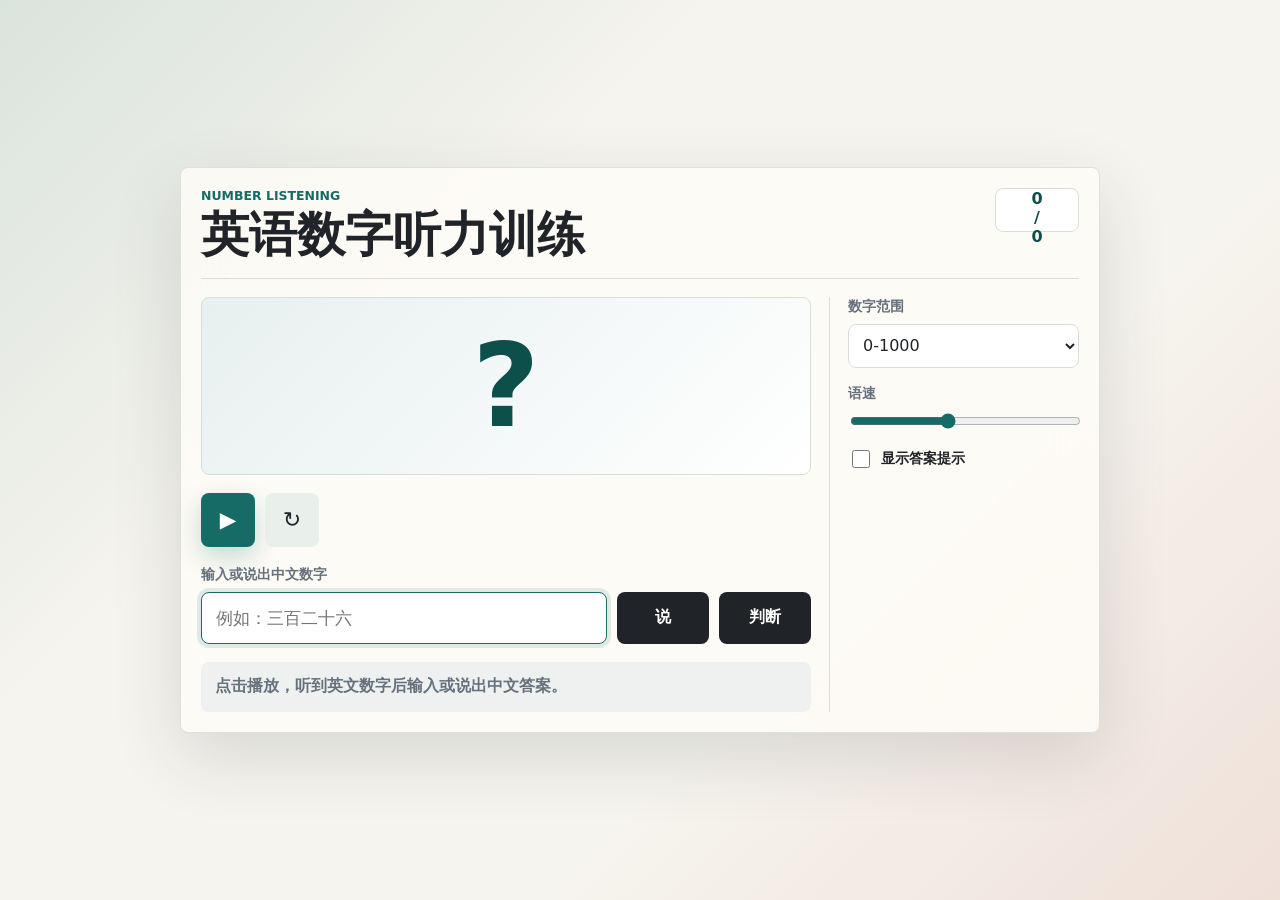
==== index.html @ 473bd02e "Add files via upload" ====
<!doctype html>
<html lang="zh-CN">
  <head>
    <meta charset="utf-8">
    <meta name="viewport" content="width=device-width, initial-scale=1">
    <title>英语数字听力训练</title>
    <link rel="stylesheet" href="./styles.css">
  </head>
  <body>
    <main class="app-shell">
      <section class="trainer" aria-labelledby="app-title">
        <div class="topbar">
          <div>
            <p class="eyebrow">Number Listening</p>
            <h1 id="app-title">英语数字听力训练</h1>
          </div>
          <div class="score" aria-live="polite">
            <span id="score-correct">0</span>/<span id="score-total">0</span>
          </div>
        </div>

        <div class="practice-area">
          <div class="number-display" aria-live="polite">
            <span id="digit-preview">?</span>
          </div>

          <div class="controls">
            <button class="icon-button primary" id="play-button" type="button" aria-label="播放英文数字">
              <span aria-hidden="true">▶</span>
            </button>
            <button class="icon-button" id="next-button" type="button" aria-label="下一题">
              <span aria-hidden="true">↻</span>
            </button>
          </div>

          <form id="answer-form" class="answer-form" autocomplete="off">
            <label for="answer-input">输入或说出中文数字</label>
            <div class="answer-row">
              <input id="answer-input" name="answer" type="text" inputmode="text" placeholder="例如：三百二十六">
              <button class="voice-button" id="voice-button" type="button" aria-label="语音回答">
                <span aria-hidden="true">说</span>
              </button>
              <button type="submit">判断</button>
            </div>
          </form>

          <p id="feedback" class="feedback neutral" aria-live="polite">点击播放，听到英文数字后输入或说出中文答案。</p>
        </div>

        <aside class="settings" aria-label="训练设置">
          <div class="setting">
            <label for="range-select">数字范围</label>
            <select id="range-select">
              <option value="20">0-20</option>
              <option value="100">0-100</option>
              <option value="1000" selected>0-1000</option>
              <option value="10000">0-10000</option>
            </select>
          </div>

          <div class="setting">
            <label for="speed-range">语速</label>
            <input id="speed-range" type="range" min="0.65" max="1.15" value="0.86" step="0.01">
          </div>

          <div class="setting compact">
            <label>
              <input id="show-answer-toggle" type="checkbox">
              显示答案提示
            </label>
          </div>
        </aside>
      </section>
    </main>

    <script src="./app.js?v=5"></script>
  </body>
</html>
---- styles.css ----
:root {
  color-scheme: light;
  --bg: #f6f4ee;
  --ink: #202327;
  --muted: #66717d;
  --line: #d8ded8;
  --panel: #fffdf8;
  --accent: #176b66;
  --accent-strong: #0d4f4a;
  --good: #247348;
  --bad: #b33b3b;
  --warn: #9a6425;
  --shadow: 0 24px 70px rgba(35, 43, 49, 0.14);
}

* {
  box-sizing: border-box;
}

html,
body {
  min-height: 100%;
}

body {
  margin: 0;
  font-family: ui-sans-serif, system-ui, -apple-system, BlinkMacSystemFont, "Segoe UI", sans-serif;
  background:
    linear-gradient(135deg, rgba(23, 107, 102, 0.12), transparent 34%),
    linear-gradient(315deg, rgba(188, 82, 59, 0.12), transparent 34%),
    var(--bg);
  color: var(--ink);
}

button,
input,
select {
  font: inherit;
}

.app-shell {
  min-height: 100vh;
  display: grid;
  place-items: center;
  padding: 32px 18px;
}

.trainer {
  width: min(920px, 100%);
  display: grid;
  grid-template-columns: minmax(0, 1fr) 250px;
  gap: 18px;
  background: rgba(255, 253, 248, 0.78);
  border: 1px solid rgba(216, 222, 216, 0.9);
  border-radius: 8px;
  box-shadow: var(--shadow);
  padding: 20px;
  backdrop-filter: blur(18px);
}

.topbar {
  grid-column: 1 / -1;
  display: flex;
  align-items: start;
  justify-content: space-between;
  gap: 18px;
  border-bottom: 1px solid var(--line);
  padding-bottom: 18px;
}

.eyebrow {
  margin: 0 0 6px;
  color: var(--accent);
  font-size: 0.78rem;
  font-weight: 800;
  letter-spacing: 0;
  text-transform: uppercase;
}

h1 {
  margin: 0;
  font-size: clamp(1.7rem, 4vw, 3rem);
  line-height: 1.05;
}

.score {
  min-width: 84px;
  height: 44px;
  display: grid;
  place-items: center;
  border: 1px solid var(--line);
  border-radius: 8px;
  background: #ffffff;
  font-weight: 800;
  color: var(--accent-strong);
}

.practice-area {
  min-width: 0;
  display: grid;
  gap: 18px;
  align-content: start;
}

.number-display {
  min-height: 178px;
  display: grid;
  place-items: center;
  border: 1px solid var(--line);
  border-radius: 8px;
  background:
    linear-gradient(135deg, rgba(23, 107, 102, 0.1), rgba(255, 255, 255, 0.72)),
    #ffffff;
}

#digit-preview {
  font-size: clamp(3rem, 13vw, 7.25rem);
  line-height: 1;
  font-weight: 900;
  color: var(--accent-strong);
  font-variant-numeric: tabular-nums;
}

.controls,
.answer-row {
  display: flex;
  gap: 10px;
}

.icon-button,
.answer-row button,
.voice-button {
  border: 0;
  border-radius: 8px;
  cursor: pointer;
  transition: transform 150ms ease, background 150ms ease, box-shadow 150ms ease;
}

.icon-button {
  width: 54px;
  height: 54px;
  display: grid;
  place-items: center;
  background: #e9efeb;
  color: var(--ink);
  font-size: 1.35rem;
}

.icon-button.primary {
  background: var(--accent);
  color: #ffffff;
  box-shadow: 0 10px 26px rgba(23, 107, 102, 0.24);
}

.icon-button:hover,
.answer-row button:hover,
.voice-button:hover {
  transform: translateY(-1px);
}

.answer-form {
  display: grid;
  gap: 8px;
}

.answer-form label,
.setting > label {
  color: var(--muted);
  font-size: 0.9rem;
  font-weight: 700;
}

.answer-row input,
.setting select {
  width: 100%;
  min-width: 0;
  border: 1px solid var(--line);
  border-radius: 8px;
  background: #ffffff;
  color: var(--ink);
  outline: none;
}

.answer-row input {
  height: 52px;
  padding: 0 14px;
  font-size: 1.08rem;
}

.answer-row input:focus,
.setting select:focus,
.setting input[type="range"]:focus-visible {
  border-color: var(--accent);
  box-shadow: 0 0 0 4px rgba(23, 107, 102, 0.12);
}

.answer-row button {
  min-width: 92px;
  padding: 0 18px;
  background: #202327;
  color: #ffffff;
  font-weight: 800;
}

.voice-button {
  width: 52px;
  min-width: 52px;
  height: 52px;
  display: grid;
  place-items: center;
  background: #e9efeb;
  color: var(--accent-strong);
  font-size: 1rem;
  font-weight: 900;
}

.voice-button.listening {
  background: var(--bad);
  color: #ffffff;
  box-shadow: 0 0 0 4px rgba(179, 59, 59, 0.12);
}

.voice-button:disabled {
  cursor: not-allowed;
  opacity: 0.5;
  transform: none;
}

.feedback {
  min-height: 50px;
  margin: 0;
  display: flex;
  align-items: center;
  border-radius: 8px;
  padding: 12px 14px;
  font-weight: 700;
  line-height: 1.4;
}

.feedback.neutral {
  background: #eef1ef;
  color: var(--muted);
}

.feedback.correct {
  background: rgba(36, 115, 72, 0.13);
  color: var(--good);
}

.feedback.wrong {
  background: rgba(179, 59, 59, 0.12);
  color: var(--bad);
}

.feedback.warn {
  background: rgba(154, 100, 37, 0.13);
  color: var(--warn);
}

.settings {
  display: grid;
  gap: 16px;
  align-content: start;
  border-left: 1px solid var(--line);
  padding-left: 18px;
}

.setting {
  display: grid;
  gap: 8px;
}

.setting select {
  height: 44px;
  padding: 0 10px;
}

.setting input[type="range"] {
  width: 100%;
  accent-color: var(--accent);
}

.setting.compact label {
  display: flex;
  align-items: center;
  gap: 8px;
  color: var(--ink);
}

.setting.compact input {
  width: 18px;
  height: 18px;
  accent-color: var(--accent);
}

@media (max-width: 760px) {
  .trainer {
    grid-template-columns: 1fr;
    padding: 16px;
  }

  .settings {
    border-left: 0;
    border-top: 1px solid var(--line);
    padding: 16px 0 0;
  }

  .topbar {
    align-items: center;
  }
}

@media (max-width: 430px) {
  .app-shell {
    padding: 12px;
  }

  .topbar {
    flex-direction: column;
  }

  .score {
    width: 100%;
  }

  .answer-row {
    flex-direction: column;
  }

  .answer-row button {
    height: 48px;
  }

  .voice-button {
    width: 100%;
  }
}
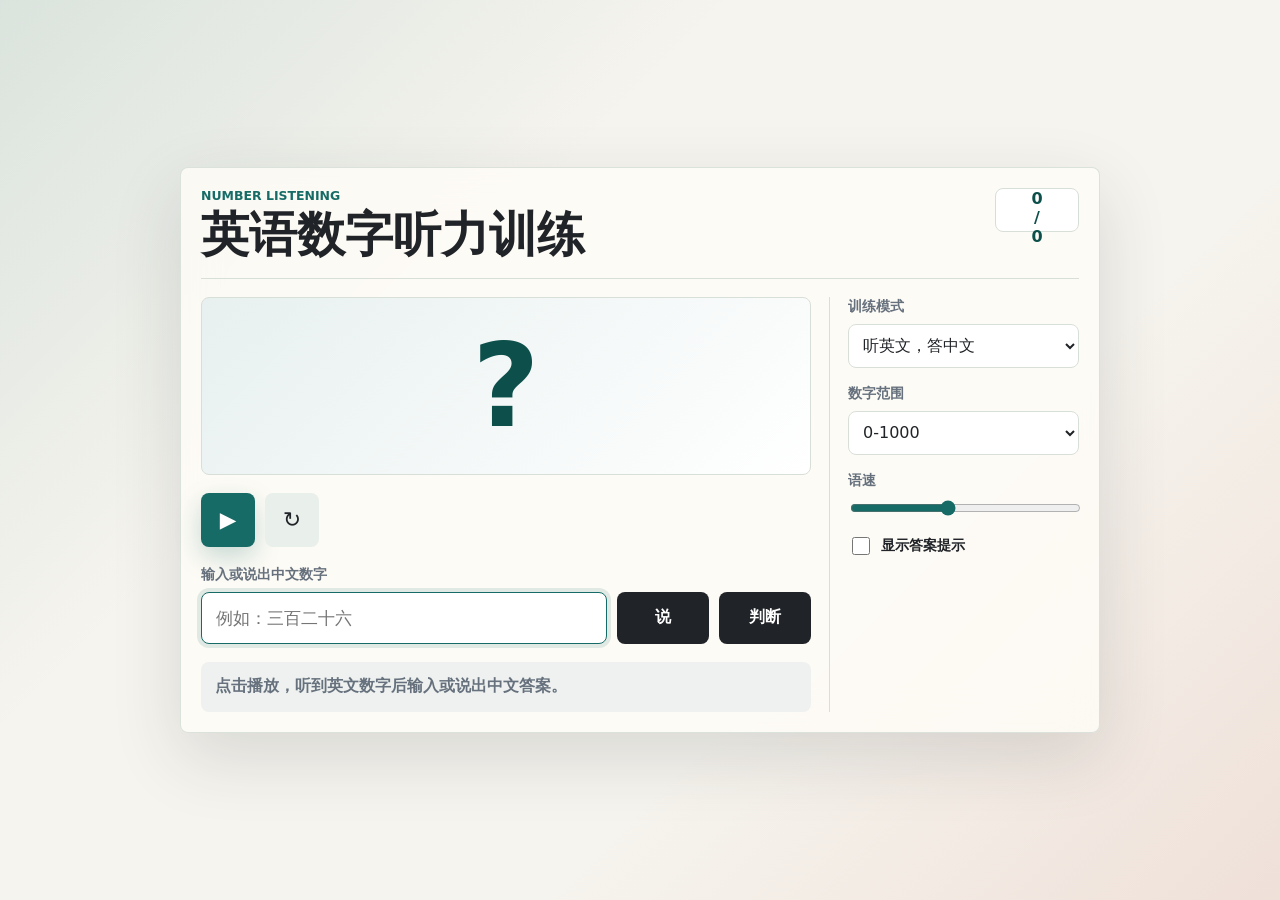
==== commit 1395bcca: "Add files via upload" ====
--- a/index.html
+++ b/index.html
@@ -34,7 +34,7 @@
           </div>
 
           <form id="answer-form" class="answer-form" autocomplete="off">
-            <label for="answer-input">输入或说出中文数字</label>
+            <label id="answer-label" for="answer-input">输入或说出中文数字</label>
             <div class="answer-row">
               <input id="answer-input" name="answer" type="text" inputmode="text" placeholder="例如：三百二十六">
               <button class="voice-button" id="voice-button" type="button" aria-label="语音回答">
@@ -48,6 +48,14 @@
         </div>
 
         <aside class="settings" aria-label="训练设置">
+          <div class="setting">
+            <label for="mode-select">训练模式</label>
+            <select id="mode-select">
+              <option value="en-to-zh" selected>听英文，答中文</option>
+              <option value="zh-to-en">听中文，答英文</option>
+            </select>
+          </div>
+
           <div class="setting">
             <label for="range-select">数字范围</label>
             <select id="range-select">
@@ -73,6 +81,6 @@
       </section>
     </main>
 
-    <script src="./app.js?v=5"></script>
+    <script src="./app.js?v=6"></script>
   </body>
 </html>
